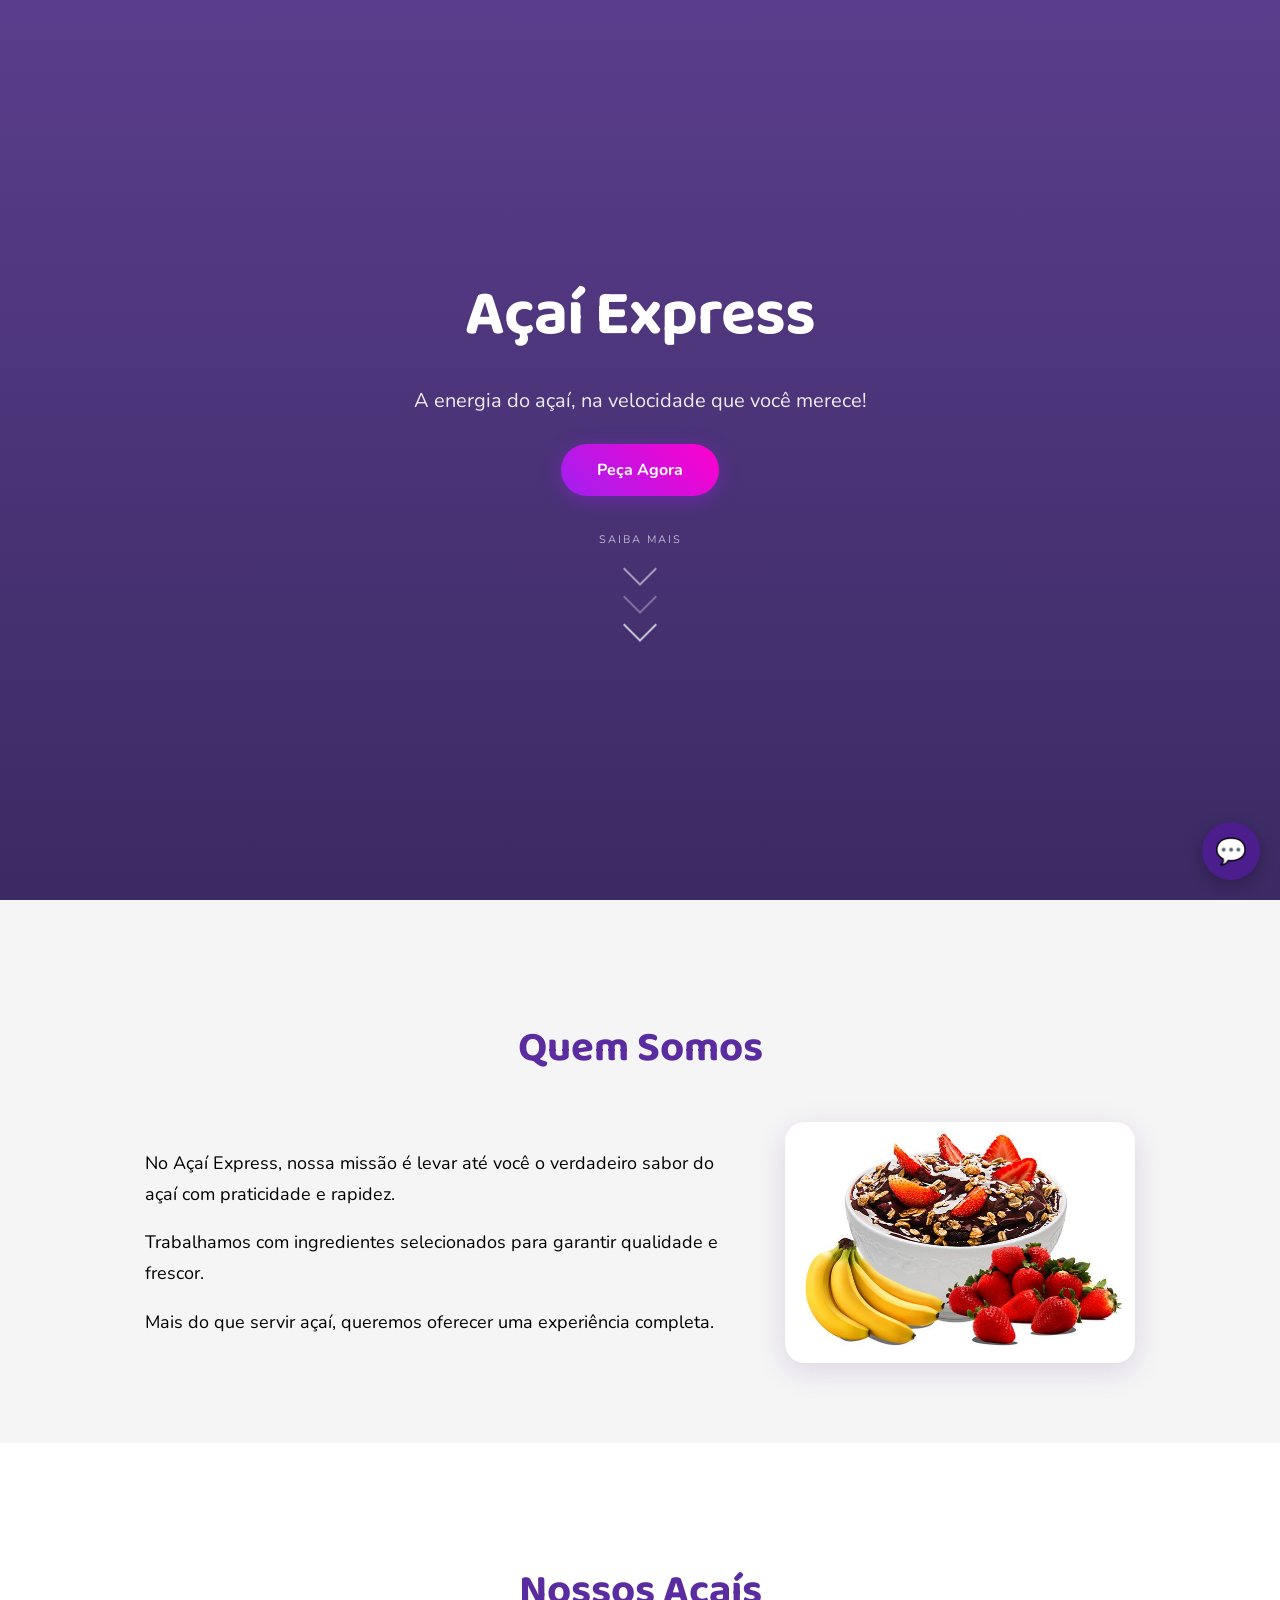
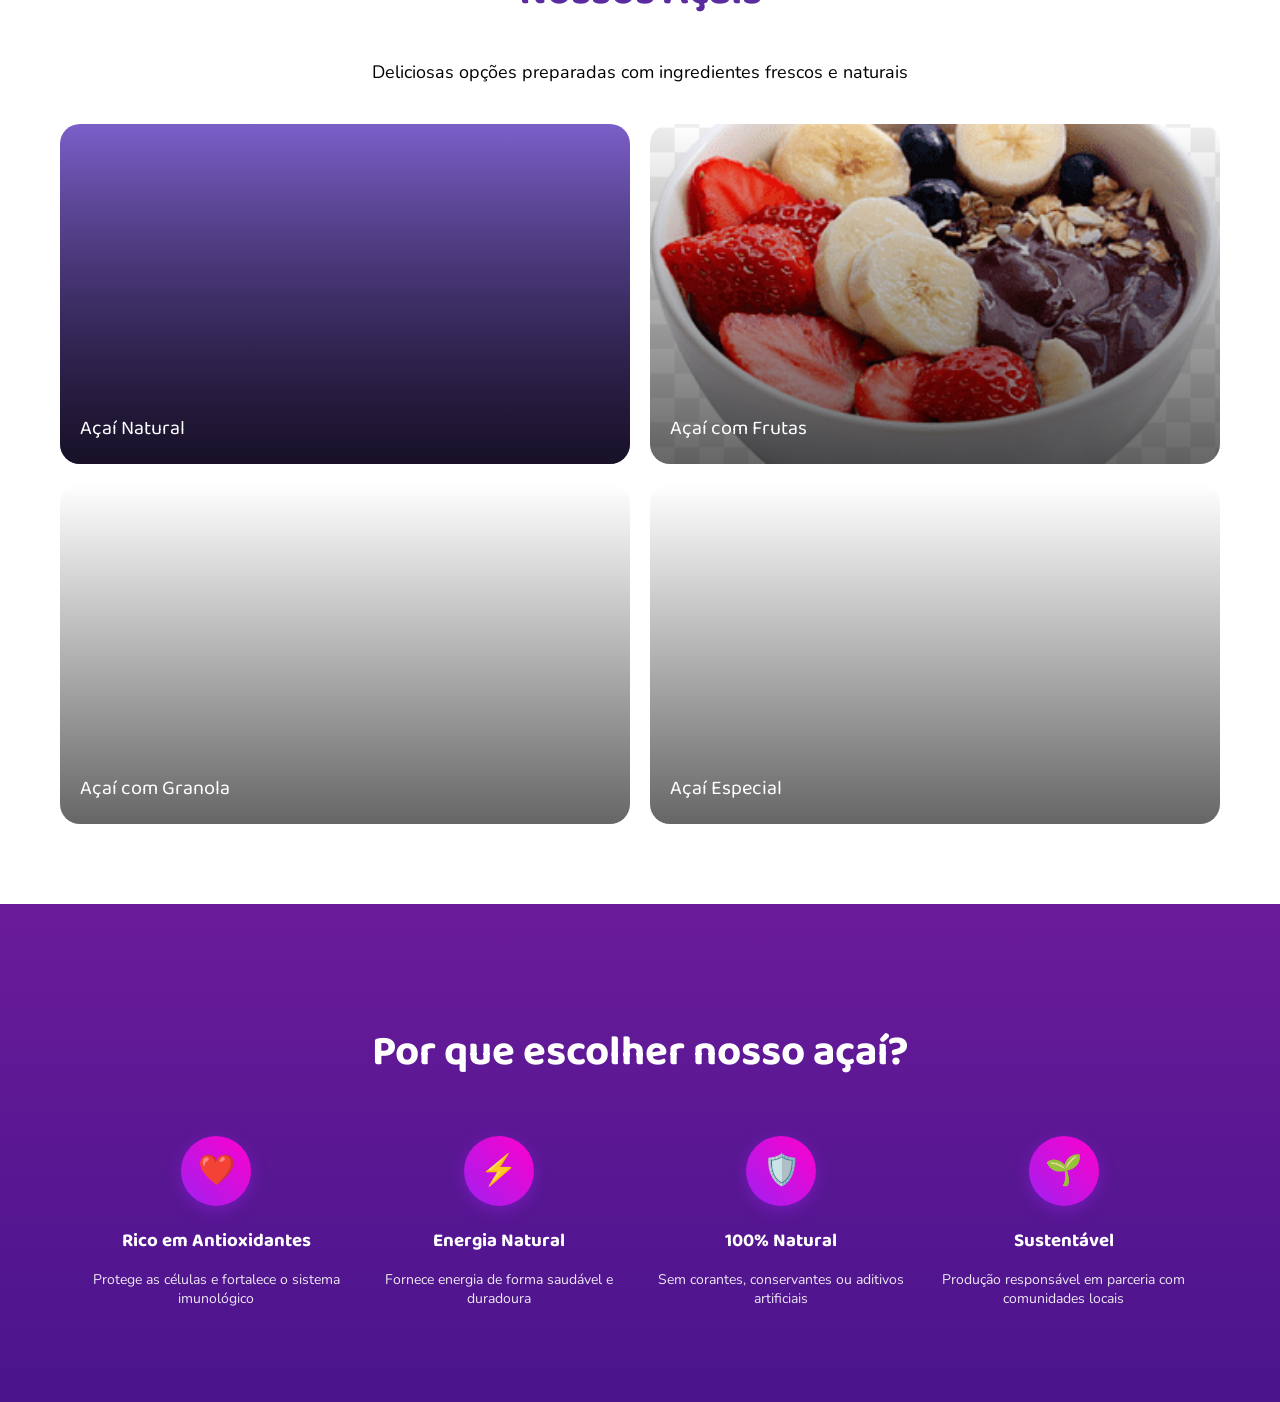
==== frontend/html/index.html @ f3456a8e "Adiciona horario de atendimento, chat com IA e complementos com preco adicional - Horario de atendim" ====
<!DOCTYPE html>
<html lang="pt-br">
<head>
  <meta charset="UTF-8">
  <meta name="viewport" content="width=device-width, initial-scale=1.0">
  <title>Açaí Express</title>
  <link rel="stylesheet" href="../css/style.css">
  <link rel="stylesheet" href="../css/chat.css">
</head>
<body>

  <section class="hero">
    <h1>Açaí Express</h1>
    <p>A energia do açaí, na velocidade que você merece!</p>
    <div id="horario-status" class="horario-status"></div>
    <button onclick="irParaPagina()">Peça Agora</button>
    <div class="scroll-hint">
      <span>Saiba mais</span>
      <div class="seta"></div>
      <div class="seta"></div>
      <div class="seta"></div>
    </div>
  </section>

  <section class="sobre">
    <h2>Quem Somos</h2>
    <div class="conteudo">
      <div class="texto">
        <p>No Açaí Express, nossa missão é levar até você o verdadeiro sabor do açaí com praticidade e rapidez.</p>
        <p>Trabalhamos com ingredientes selecionados para garantir qualidade e frescor.</p>
        <p>Mais do que servir açaí, queremos oferecer uma experiência completa.</p>
      </div>
      <img src="../img/quemsomos.jpg" alt="Quem somos">
    </div>
  </section>

  <section class="produtos">
    <h2>Nossos Açaís</h2>
    <p>Deliciosas opções preparadas com ingredientes frescos e naturais</p>
    <div class="cards">
      <div class="card card1"><span>Açaí Natural</span></div>
      <div class="card card2"><span>Açaí com Frutas</span></div>
      <div class="card card3"><span>Açaí com Granola</span></div>
      <div class="card card4"><span>Açaí Especial</span></div>
    </div>
  </section>

  <section class="beneficios">
    <h2>Por que escolher nosso açaí?</h2>
    <div class="beneficios-grid">
      <div class="item"><div class="icone">❤️</div><h3>Rico em Antioxidantes</h3><p>Protege as células e fortalece o sistema imunológico</p></div>
      <div class="item"><div class="icone">⚡</div><h3>Energia Natural</h3><p>Fornece energia de forma saudável e duradoura</p></div>
      <div class="item"><div class="icone">🛡️</div><h3>100% Natural</h3><p>Sem corantes, conservantes ou aditivos artificiais</p></div>
      <div class="item"><div class="icone">🌱</div><h3>Sustentável</h3><p>Produção responsável em parceria com comunidades locais</p></div>
    </div>
  </section>


  <script src="../js/main.js"></script>
  <script src="../js/horario-status.js"></script>
  <script src="../js/chat.js"></script>
</body>
</html>
---- frontend/css/style.css ----
@import url('https://fonts.googleapis.com/css2?family=Baloo+2:wght@700;800&family=Nunito:wght@400;600&display=swap');

:root {
  --roxo-escuro: #3b2a63;
  --roxo-medio: #5a3d8c;
  --roxo-acai: #6a1b9a;
  --acento: #a020f0;
  --rosa: #ff00cc;
}

* { box-sizing: border-box; }

html { scroll-behavior: smooth; }

body {
  margin: 0;
  font-family: 'Nunito', sans-serif;
  overflow-x: hidden;
  /* CRÍTICO: garante que todas as seções renderizam */
  display: block;
}

/* ===================== HERO ===================== */
.hero {
  min-height: 100vh;
  background: linear-gradient(180deg, #5a3d8c, #3b2a63);
  display: flex;
  flex-direction: column;
  justify-content: center;
  align-items: center;
  color: white;
  text-align: center;
  position: relative;
  z-index: 1;
  padding: 40px 20px;
}

.hero h1 {
  font-family: 'Baloo 2', cursive;
  font-size: 64px;
  margin: 0;
  letter-spacing: -1px;
}

.hero p {
  font-size: 20px;
  margin: 20px 0 30px;
  opacity: 0.9;
}

.hero .horario-status:empty { display: none; }

.hero .horario-status {
  display: inline-flex;
  align-items: center;
  gap: 9px;
  margin-bottom: 28px;
  padding: 9px 20px 9px 15px;
  border-radius: 30px;
  font-size: 0.85rem;
  font-weight: 700;
  letter-spacing: 0.2px;
  font-family: 'Nunito', sans-serif;
  background: rgba(255,255,255,0.08);
  border: 1px solid rgba(255,255,255,0.2);
  backdrop-filter: blur(6px);
}

.hero .horario-status::before {
  content: "";
  width: 8px;
  height: 8px;
  border-radius: 50%;
  flex-shrink: 0;
}

.hero .horario-status.horario-aberto {
  color: #d9ffe9;
}

.hero .horario-status.horario-aberto::before {
  background: #2ed583;
  box-shadow: 0 0 8px #2ed583;
  animation: pulsarStatus 2s ease-in-out infinite;
}

.hero .horario-status.horario-fechado {
  color: #ffd6e8;
}

.hero .horario-status.horario-fechado::before {
  background: #ff5f96;
  box-shadow: 0 0 8px #ff5f96;
}

@keyframes pulsarStatus {
  0%, 100% { opacity: 1; transform: scale(1); }
  50%      { opacity: 0.45; transform: scale(0.8); }
}

.hero button {
  background: linear-gradient(45deg, #a020f0, #ff00cc);
  border: none;
  padding: 15px 36px;
  border-radius: 30px;
  color: white;
  cursor: pointer;
  font-size: 16px;
  font-family: 'Nunito', sans-serif;
  font-weight: 700;
  transition: transform 0.2s, box-shadow 0.2s;
  box-shadow: 0 4px 20px rgba(160,32,240,0.4);
}

.hero button:hover {
  transform: translateY(-2px);
  box-shadow: 0 8px 28px rgba(160,32,240,0.55);
}

/* SETAS SCROLL */
.scroll-hint {
  display: flex;
  flex-direction: column;
  align-items: center;
  margin-top: 36px;
  gap: 4px;
  animation: fadeInHint 1.2s ease 0.8s both;
}

@keyframes fadeInHint {
  from { opacity: 0; transform: translateY(-10px); }
  to   { opacity: 1; transform: translateY(0); }
}

.scroll-hint span {
  font-size: 11px;
  letter-spacing: 2px;
  text-transform: uppercase;
  opacity: 0.65;
  margin-bottom: 6px;
}

.seta {
  width: 24px;
  height: 24px;
  border-right: 2.5px solid rgba(255,255,255,0.7);
  border-bottom: 2.5px solid rgba(255,255,255,0.7);
  transform: rotate(45deg);
  animation: pulsarSeta 1.4s ease-in-out infinite;
}

.seta:nth-child(2) { animation-delay: 0.15s; opacity: 0.75; }
.seta:nth-child(3) { animation-delay: 0.30s; opacity: 0.45; }

@keyframes pulsarSeta {
  0%, 100% { opacity: 0.9; transform: rotate(45deg) translateY(0); }
  50%       { opacity: 0.3; transform: rotate(45deg) translateY(4px); }
}

/* ===================== SOBRE ===================== */
.sobre {
  padding: 80px 60px;
  background: #f5f5f5;
  position: relative;
  z-index: 1;
}

.sobre h2 {
  text-align: center;
  color: #5a2ca0;
  font-family: 'Baloo 2', cursive;
  font-size: 42px;
  margin-bottom: 0;
}

.conteudo {
  display: flex;
  gap: 40px;
  margin-top: 40px;
  align-items: center;
  justify-content: center;
  flex-wrap: wrap;
}

.conteudo img {
  width: 350px;
  border-radius: 20px;
  box-shadow: 0 8px 30px rgba(90,29,140,0.15);
}

.texto { max-width: 600px; line-height: 1.7; font-size: 18px; }

/* ===================== PRODUTOS ===================== */
.produtos {
  padding: 80px 60px;
  position: relative;
  z-index: 1;
}

.produtos h2 {
  text-align: center;
  color: #5a2ca0;
  font-family: 'Baloo 2', cursive;
  font-size: 42px;
}

.produtos > p { text-align: center; margin-bottom: 40px; font-size: 18px; }

.cards {
  display: grid;
  grid-template-columns: repeat(2, 1fr);
  gap: 20px;
  max-width: 1200px;
  margin: 0 auto;
}

.card {
  height: 340px;
  border-radius: 20px;
  display: flex;
  align-items: flex-end;
  padding: 20px;
  color: white;
  font-size: 20px;
  font-family: 'Baloo 2', cursive;
  background-size: cover;
  background-position: center;
  position: relative;
  overflow: hidden;
  transition: transform 0.25s;
}

.card:hover { transform: scale(1.02); }

.card::after {
  content: "";
  position: absolute;
  inset: 0;
  background: linear-gradient(180deg, transparent, rgba(0,0,0,0.6));
}

.card span { position: relative; z-index: 2; }
.card1 { background: linear-gradient(180deg, #7b5fc9, #3b2a63); }
.card2 { background-image: url('../img/card2.png'); }
.card3 { background-image: url('../img/card3.png'); }
.card4 { background-image: url('../img/card4.png'); }

/* ===================== BENEFÍCIOS ===================== */
.beneficios {
  background: linear-gradient(180deg, #6a1b9a, #4a148c);
  color: white;
  padding: 80px 20px;
  text-align: center;
  position: relative;
  z-index: 1;
}

.beneficios h2 {
  font-family: 'Baloo 2', cursive;
  font-size: 42px;
  margin-bottom: 50px;
}

.beneficios-grid {
  display: grid;
  grid-template-columns: repeat(4, 1fr);
  gap: 30px;
  max-width: 1100px;
  margin: 0 auto;
}

.item { max-width: 250px; margin: auto; }

.icone {
  width: 70px;
  height: 70px;
  margin: 0 auto 20px;
  border-radius: 50%;
  background: linear-gradient(45deg, #a020f0, #ff00cc);
  display: flex;
  align-items: center;
  justify-content: center;
  font-size: 30px;
  box-shadow: 0 4px 16px rgba(160,32,240,0.4);
}

.item h3 { margin-bottom: 10px; font-family: 'Baloo 2', cursive; }
.item p  { font-size: 14px; opacity: 0.9; }

/* ===================== FOOTER ===================== */
.footer {
  background: #1a0a33;
  color: rgba(255,255,255,0.85);
  padding: 60px 60px 0;
}

.footer-inner {
  display: grid;
  grid-template-columns: 2fr 1fr 1fr;
  gap: 40px;
  max-width: 1100px;
  margin: 0 auto;
  padding-bottom: 48px;
  border-bottom: 1px solid rgba(255,255,255,0.1);
}

.footer-logo {
  font-family: 'Baloo 2', cursive;
  font-size: 1.5rem;
  color: white;
  display: block;
  margin-bottom: 10px;
}

.footer-brand p {
  font-size: 0.9rem;
  opacity: 0.7;
  margin: 0;
  line-height: 1.6;
}

.footer-links h4,
.footer-contato h4 {
  font-family: 'Baloo 2', cursive;
  color: #a020f0;
  margin: 0 0 14px;
  font-size: 1rem;
}

.footer-links a {
  display: block;
  color: rgba(255,255,255,0.7);
  text-decoration: none;
  margin-bottom: 8px;
  font-size: 0.9rem;
  transition: color 0.2s;
}

.footer-links a:hover { color: #ff00cc; }

.footer-contato p {
  margin: 0 0 8px;
  font-size: 0.9rem;
  opacity: 0.75;
}

.footer-bottom {
  text-align: center;
  padding: 20px 0;
  font-size: 0.82rem;
  opacity: 0.45;
}

/* ===================== RESPONSIVO ===================== */
@media (max-width: 768px) {
  .conteudo      { flex-direction: column; text-align: center; }
  .cards         { grid-template-columns: 1fr; }
  .beneficios-grid { grid-template-columns: 1fr 1fr; }
  .hero h1       { font-size: 40px; }
  .sobre, .produtos { padding: 60px 24px; }
  .footer        { padding: 40px 24px 0; }
  .footer-inner  { grid-template-columns: 1fr; gap: 28px; }
}

@media (max-width: 480px) {
  .beneficios-grid { grid-template-columns: 1fr; }
}
---- frontend/css/chat.css ----
#chat-widget {
  --chat-primary: #4b1d8d;
  --chat-accent: #27ae60;
  font-family: 'Nunito', sans-serif;
}

#chat-bolha {
  position: fixed;
  bottom: 20px;
  right: 20px;
  width: 58px;
  height: 58px;
  border-radius: 50%;
  background: var(--chat-primary);
  color: white;
  border: none;
  font-size: 1.6rem;
  cursor: pointer;
  box-shadow: 0 4px 16px rgba(0,0,0,0.25);
  z-index: 999;
  display: flex;
  align-items: center;
  justify-content: center;
}

#chat-bolha:hover { opacity: 0.9; }

#chat-painel {
  position: fixed;
  bottom: 90px;
  right: 20px;
  width: 320px;
  max-width: calc(100vw - 40px);
  height: 420px;
  max-height: calc(100vh - 120px);
  background: white;
  border-radius: 14px;
  box-shadow: 0 8px 32px rgba(0,0,0,0.25);
  z-index: 999;
  display: flex;
  flex-direction: column;
  overflow: hidden;
}

#chat-cabecalho {
  background: var(--chat-primary);
  color: white;
  padding: 14px 16px;
  font-weight: bold;
  display: flex;
  justify-content: space-between;
  align-items: center;
}

#chat-fechar {
  background: none;
  border: none;
  color: white;
  font-size: 1rem;
  cursor: pointer;
  padding: 0 4px;
}

#chat-mensagens {
  flex: 1;
  overflow-y: auto;
  padding: 12px;
  display: flex;
  flex-direction: column;
  gap: 8px;
  background: #f7f5fb;
}

.chat-balao {
  max-width: 80%;
  padding: 8px 12px;
  border-radius: 12px;
  font-size: 0.88rem;
  line-height: 1.35;
  white-space: pre-wrap;
  word-wrap: break-word;
}

.chat-balao-bot {
  align-self: flex-start;
  background: white;
  border: 1px solid #e5ddf5;
  color: #333;
  border-bottom-left-radius: 2px;
}

.chat-balao-user {
  align-self: flex-end;
  background: var(--chat-accent);
  color: white;
  border-bottom-right-radius: 2px;
}

.chat-digitando { opacity: 0.6; font-style: italic; }

#chat-form {
  display: flex;
  gap: 8px;
  padding: 10px;
  border-top: 1px solid #eee;
  background: white;
}

#chat-input {
  flex: 1;
  padding: 8px 12px;
  border: 1px solid #ddd;
  border-radius: 20px;
  font-family: 'Nunito', sans-serif;
  font-size: 0.88rem;
  min-width: 0;
}

#chat-form button {
  background: var(--chat-primary);
  color: white;
  border: none;
  border-radius: 20px;
  padding: 8px 16px;
  font-weight: bold;
  cursor: pointer;
  font-size: 0.85rem;
  white-space: nowrap;
}

#chat-form button:hover { opacity: 0.9; }

@media (max-width: 420px) {
  #chat-painel {
    right: 10px;
    left: 10px;
    width: auto;
  }
  #chat-bolha { right: 16px; }
}
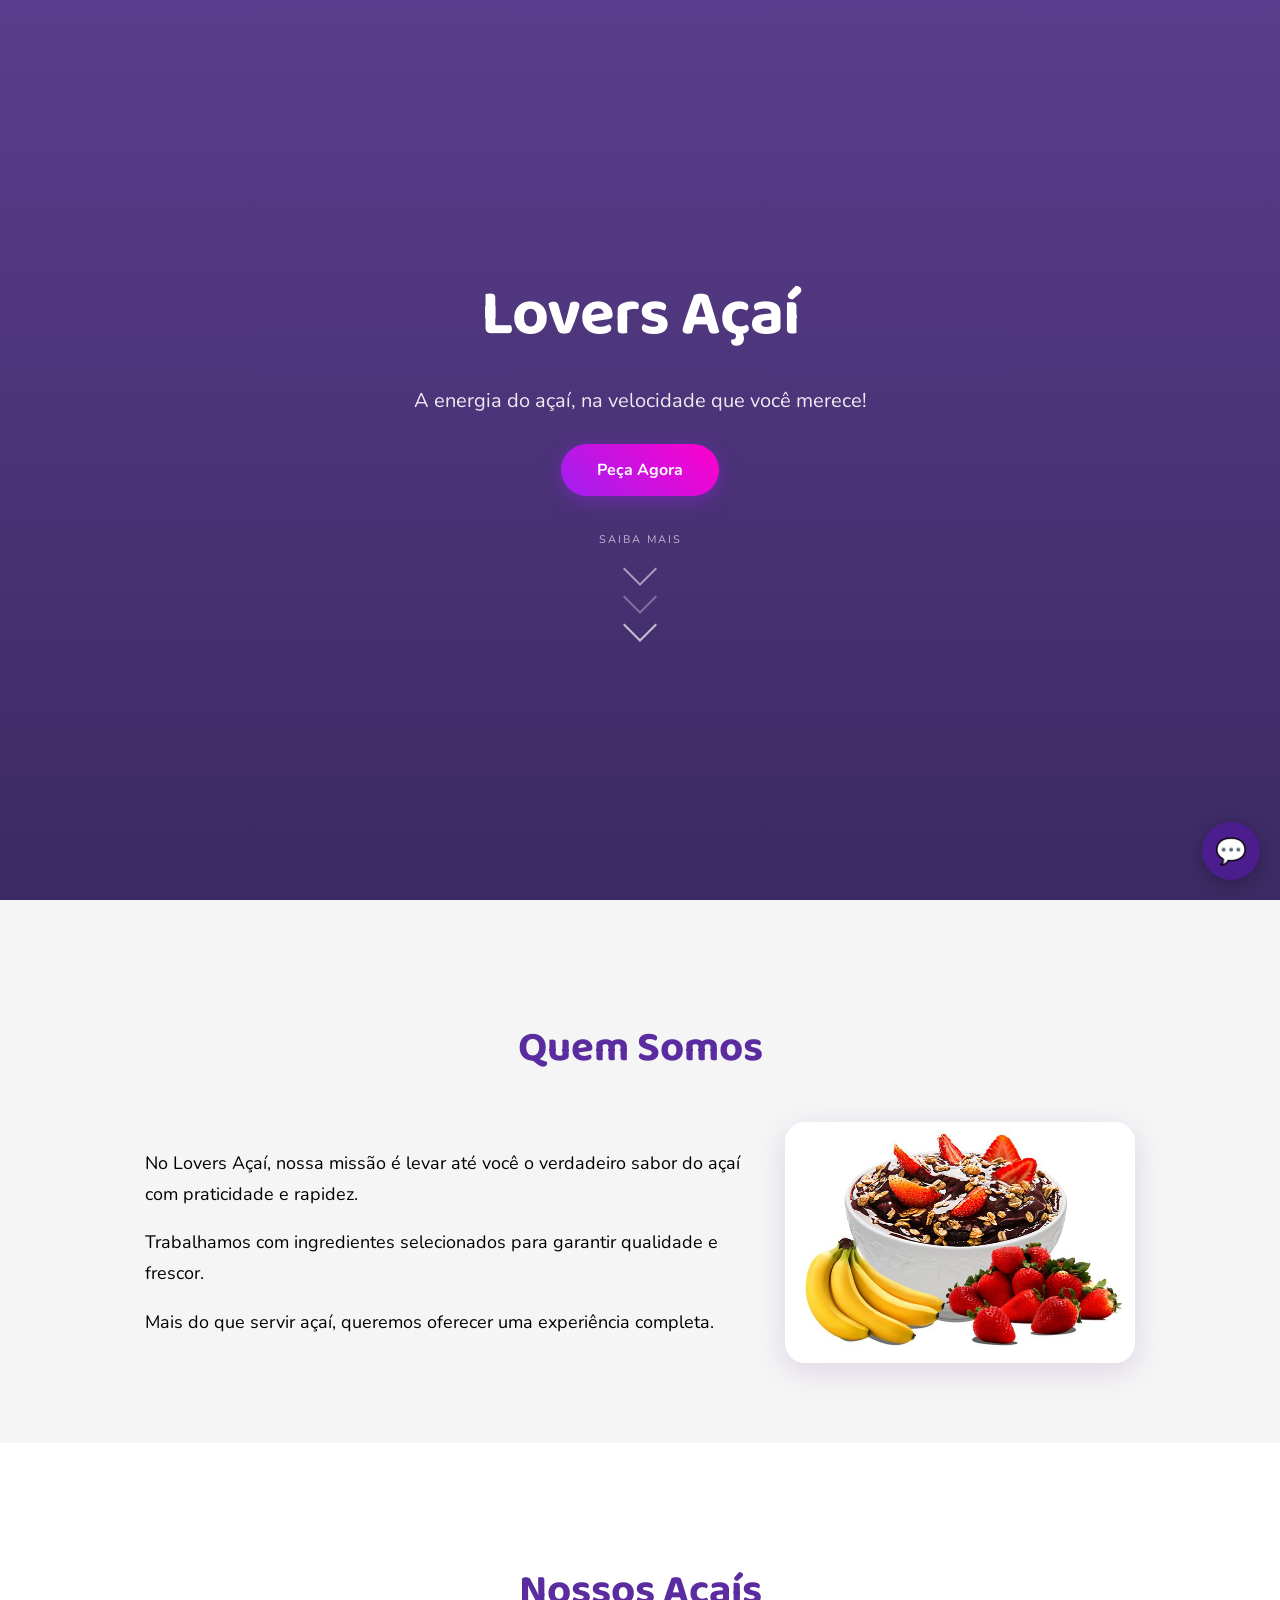
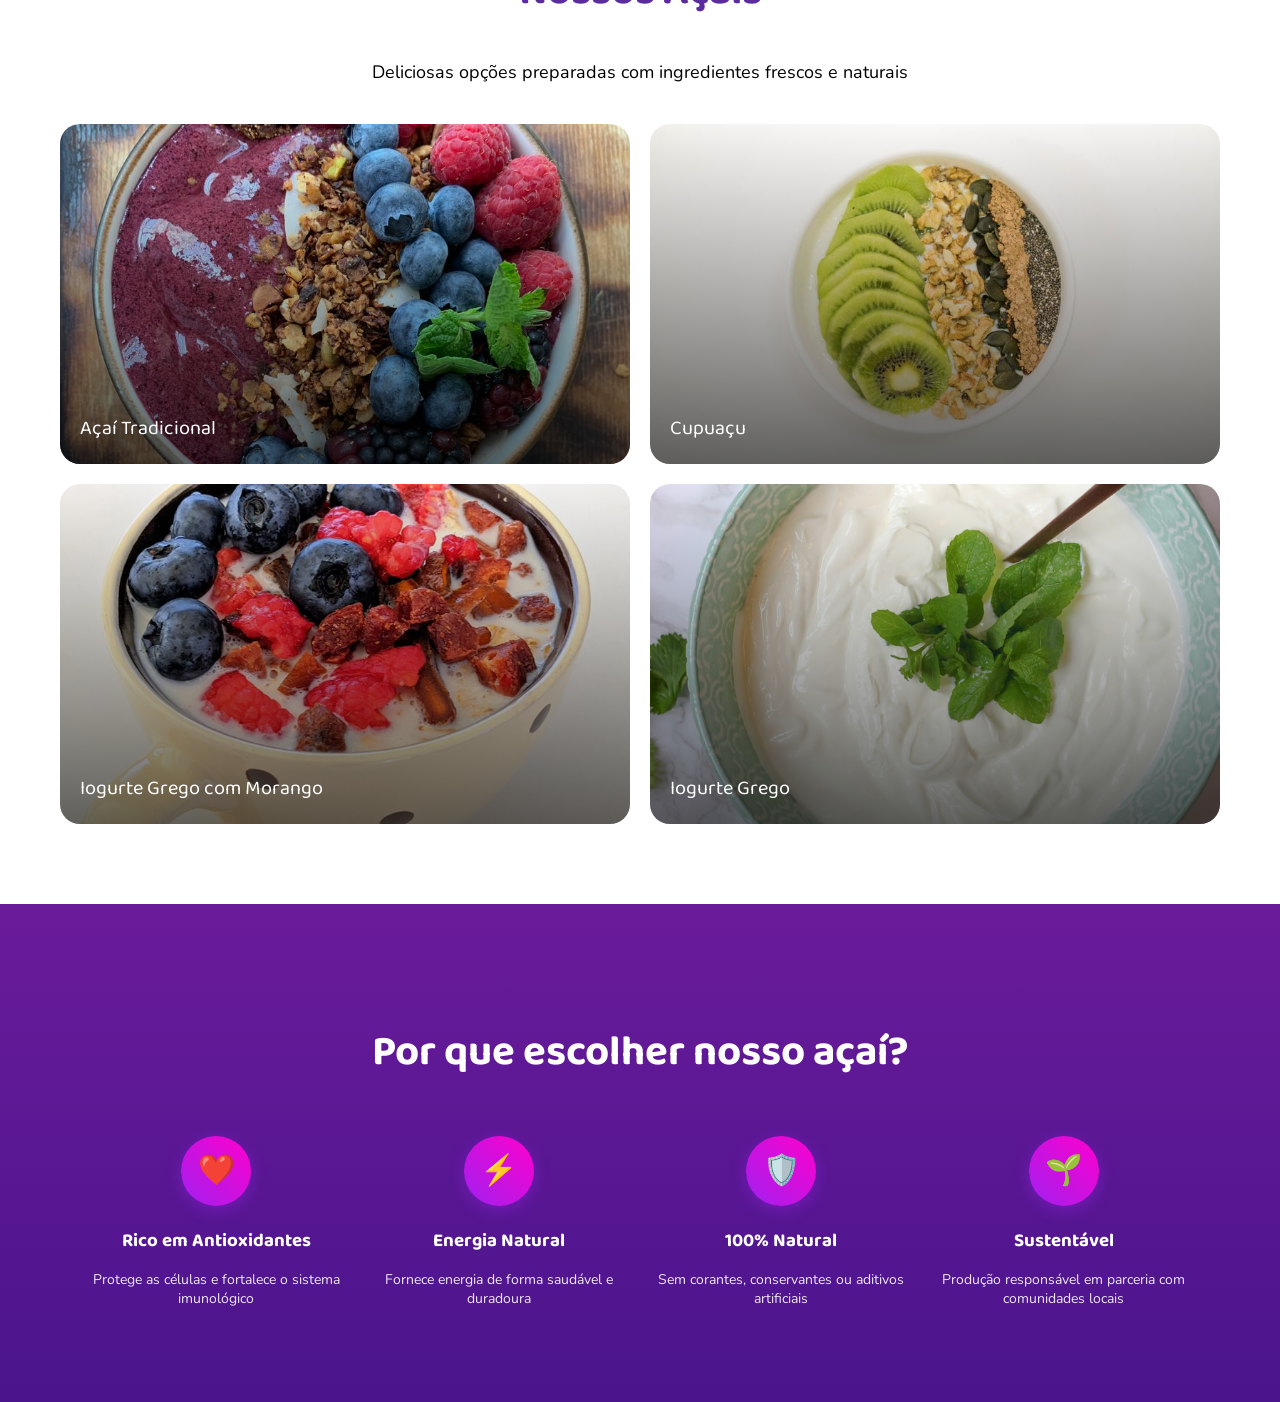
==== commit f1bd7cbe: "Renomeia para Lovers Açaí, remove Mercado Pago e reformula cardápio Pagamentos: - Remove integração " ====
--- a/frontend/html/index.html
+++ b/frontend/html/index.html
@@ -3,14 +3,14 @@
 <head>
   <meta charset="UTF-8">
   <meta name="viewport" content="width=device-width, initial-scale=1.0">
-  <title>Açaí Express</title>
+  <title>Lovers Açaí</title>
   <link rel="stylesheet" href="../css/style.css">
   <link rel="stylesheet" href="../css/chat.css">
 </head>
 <body>
 
   <section class="hero">
-    <h1>Açaí Express</h1>
+    <h1>Lovers Açaí</h1>
     <p>A energia do açaí, na velocidade que você merece!</p>
     <div id="horario-status" class="horario-status"></div>
     <button onclick="irParaPagina()">Peça Agora</button>
@@ -26,7 +26,7 @@
     <h2>Quem Somos</h2>
     <div class="conteudo">
       <div class="texto">
-        <p>No Açaí Express, nossa missão é levar até você o verdadeiro sabor do açaí com praticidade e rapidez.</p>
+        <p>No Lovers Açaí, nossa missão é levar até você o verdadeiro sabor do açaí com praticidade e rapidez.</p>
         <p>Trabalhamos com ingredientes selecionados para garantir qualidade e frescor.</p>
         <p>Mais do que servir açaí, queremos oferecer uma experiência completa.</p>
       </div>
@@ -38,10 +38,10 @@
     <h2>Nossos Açaís</h2>
     <p>Deliciosas opções preparadas com ingredientes frescos e naturais</p>
     <div class="cards">
-      <div class="card card1"><span>Açaí Natural</span></div>
-      <div class="card card2"><span>Açaí com Frutas</span></div>
-      <div class="card card3"><span>Açaí com Granola</span></div>
-      <div class="card card4"><span>Açaí Especial</span></div>
+      <div class="card card1"><span>Açaí Tradicional</span></div>
+      <div class="card card2"><span>Cupuaçu</span></div>
+      <div class="card card3"><span>Iogurte Grego com Morango</span></div>
+      <div class="card card4"><span>Iogurte Grego</span></div>
     </div>
   </section>
 
--- a/frontend/css/style.css
+++ b/frontend/css/style.css
@@ -240,10 +240,10 @@
 }
 
 .card span { position: relative; z-index: 2; }
-.card1 { background: linear-gradient(180deg, #7b5fc9, #3b2a63); }
-.card2 { background-image: url('../img/card2.png'); }
-.card3 { background-image: url('../img/card3.png'); }
-.card4 { background-image: url('../img/card4.png'); }
+.card1 { background-image: url('../img/card1.jpg'); }
+.card2 { background-image: url('../img/card2.jpg'); }
+.card3 { background-image: url('../img/card3.jpg'); }
+.card4 { background-image: url('../img/card4.jpg'); }
 
 /* ===================== BENEFÍCIOS ===================== */
 .beneficios {
